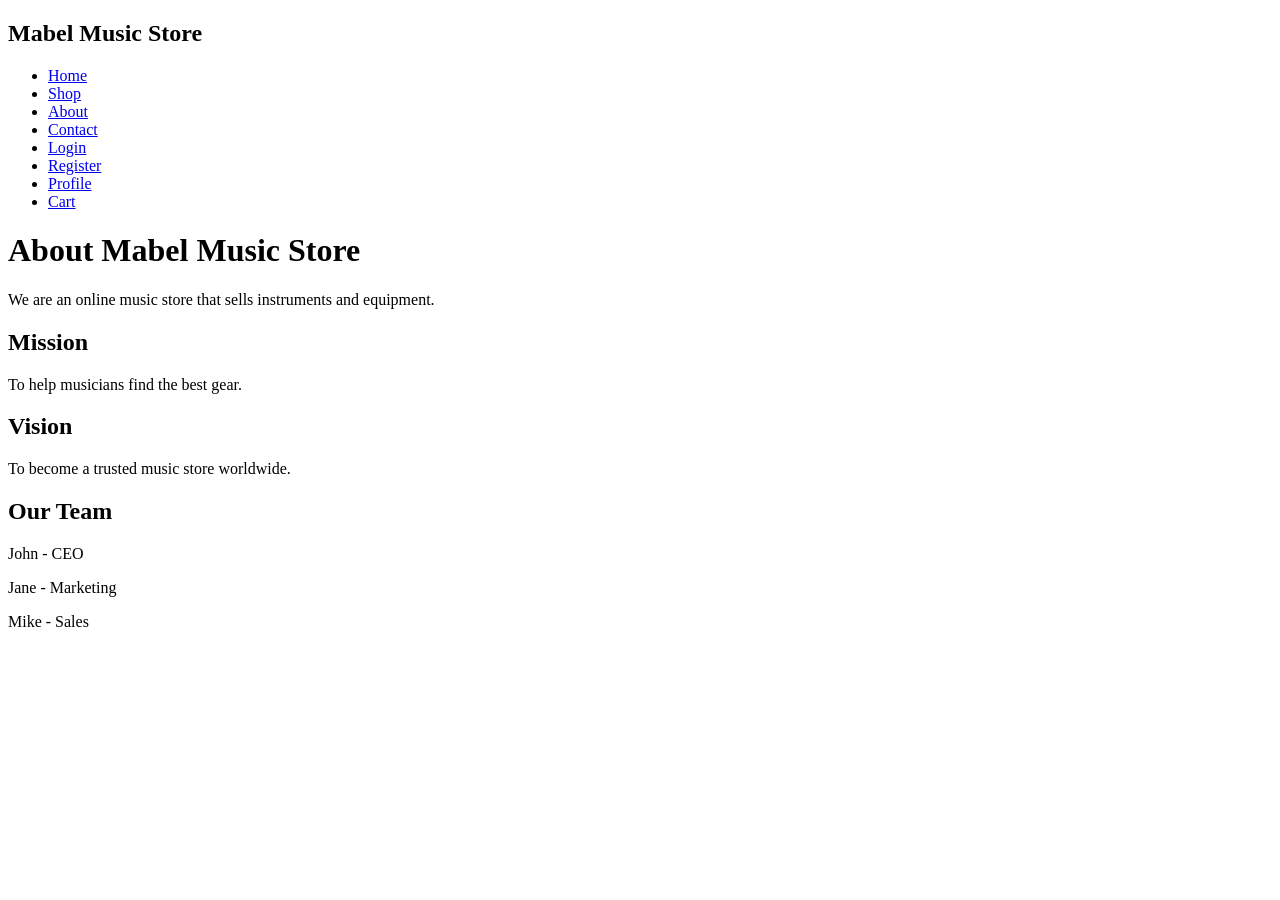
==== About.html @ 44cfdbed "god have mercy, all the html structure" ====
<!DOCTYPE html>
<html lang="en">
    <head>
        <meta charset="UTF-8">
        <title>
            Mabel Music Store - About us
        </title>
        <link rel="stylesheet" href="Styles.CSS">
        <link href="https://cdn.jsdelivr.net/npm/bootstrap@5.3.8/dist/css/bootstrap.min.css">
    </head>
    <header>
        <nav class="navbar">
            <h1>Mabel Music Store</h1>
            <ul class="menu">
                <li><a href="index.html">Home</a></li>
                <li><a href="products.html">Shop</a></li>
                <li><a href="about.html">About</a></li>
                <li><a href="contact.html">Contact</a></li>
                <li><a href="Login.html">Login</a></li>
                <li><a href="Register.html">Register</a></li>
                <li><a href="Profile.html">Profile</a></li>
                <li><a href="Cart.html">Cart</a></li>
            </ul>
        </nav>
    </header>
    <body> 
    <h1>About Mabel Music Store</h1>
    <p>
        We are an online music store that sells instruments and equipment.
    </p>
    <h2>Mission</h2>
    <p>
        To help musicians find the best gear.
    </p>
    <h2>Vision</h2>
    <p>
        To become a trusted music store worldwide.
    </p>
    <h2>Our Team</h2>
    <div>
        <p>John - CEO</p>
        <p>Jane - Marketing</p>
        <p>Mike - Sales</p>
    </div>
    </body>
</html>
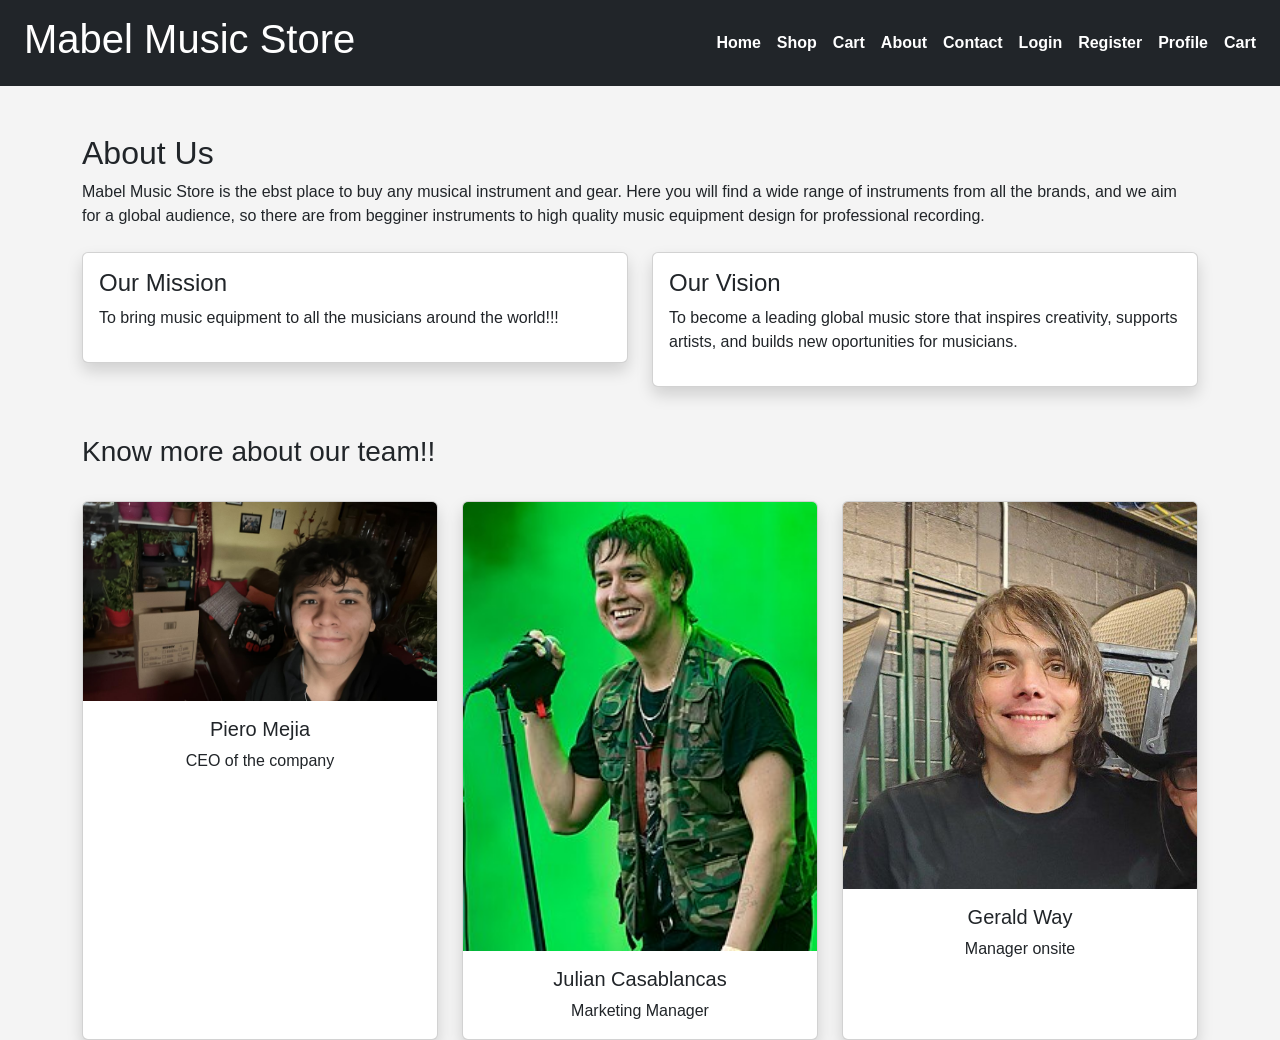
==== commit 1eb1419d: "JS and css integrated, but i must small display errors" ====
--- a/About.html
+++ b/About.html
@@ -1,46 +1,90 @@
 <!DOCTYPE html>
 <html lang="en">
-    <head>
-        <meta charset="UTF-8">
-        <title>
-            Mabel Music Store - About us
-        </title>
-        <link rel="stylesheet" href="Styles.CSS">
-        <link href="https://cdn.jsdelivr.net/npm/bootstrap@5.3.8/dist/css/bootstrap.min.css">
-    </head>
-    <header>
-        <nav class="navbar">
-            <h1>Mabel Music Store</h1>
-            <ul class="menu">
-                <li><a href="index.html">Home</a></li>
-                <li><a href="products.html">Shop</a></li>
-                <li><a href="about.html">About</a></li>
-                <li><a href="contact.html">Contact</a></li>
-                <li><a href="Login.html">Login</a></li>
-                <li><a href="Register.html">Register</a></li>
-                <li><a href="Profile.html">Profile</a></li>
-                <li><a href="Cart.html">Cart</a></li>
-            </ul>
-        </nav>
-    </header>
-    <body> 
-    <h1>About Mabel Music Store</h1>
+<head>
+    <meta charset="UTF-8">
+    <title>Mabel Music Store - About</title>
+    <link href="https://cdn.jsdelivr.net/npm/bootstrap@5.3.8/dist/css/bootstrap.min.css" rel="stylesheet">
+    <link rel="stylesheet" href="Styles.CSS">
+</head>
+<body>
+
+<header>
+   <nav class="navbar bg-dark px-4">
+        <h1 class="text-white">Mabel Music Store</h1>
+        <ul class="menu d-flex gap-3 list-unstyled m-0">
+            <li><a href="index.html">Home</a></li>
+            <li><a href="products.html">Shop</a></li>
+            <li><a href="Cart.html" >Cart</a></li>
+            <li><a href="about.html">About</a></li>
+            <li><a href="contact.html">Contact</a></li>
+            <li><a href="Login.html">Login</a></li>
+            <li><a href="Register.html">Register</a></li>
+            <li><a href="Profile.html">Profile</a></li>
+            <li><a href="Cart.html">Cart</a></li>
+        </ul>
+    </nav>
+</header>
+
+<div class="container mt-5">
+
+    <h2>About Us</h2>
     <p>
-        We are an online music store that sells instruments and equipment.
+        Mabel Music Store is the ebst place to buy any musical instrument and gear.
+        Here you will find a wide range of instruments from all the brands, and we aim for 
+        a global audience, so there are from begginer instruments to high quality music equipment
+        design for professional recording.
     </p>
-    <h2>Mission</h2>
-    <p>
-        To help musicians find the best gear.
-    </p>
-    <h2>Vision</h2>
-    <p>
-        To become a trusted music store worldwide.
-    </p>
-    <h2>Our Team</h2>
-    <div>
-        <p>John - CEO</p>
-        <p>Jane - Marketing</p>
-        <p>Mike - Sales</p>
+
+    <div class="row mt-4">
+        <div class="col-md-6">
+            <div class="card p-3 shadow">
+                <h4>Our Mission</h4>
+                <p>
+                    To bring music equipment to all the musicians around the world!!!
+                </p>
+            </div>
+        </div>
+        <div class="col-md-6">
+            <div class="card p-3 shadow">
+                <h4>Our Vision</h4>
+                <p>
+                    To become a leading global music store that inspires creativity,
+                    supports artists, and builds new oportunities for musicians.
+                </p>
+            </div>
+        </div>
     </div>
-    </body>
+
+    <h3 class="mt-5"> Know more about our team!!</h3>
+    <div class="row g-4 mt-2">
+        <div class="col-md-4">
+            <div class="card h-100 shadow text-center">
+                <img src="Piero.jpg" class="card-img-top">
+                <div class="card-body">
+                    <h5 class="card-title">Piero Mejia</h5>
+                    <p class="card-text">CEO of the company</p>
+                </div>
+            </div>
+        </div>
+        <div class="col-md-4">
+            <div class="card h-100 shadow text-center">
+                <img src="Julian_Casablancas_Berlin_2022.jpg" class="card-img-top">
+                <div class="card-body">
+                    <h5 class="card-title">Julian Casablancas</h5>
+                    <p class="card-text">Marketing Manager</p>
+                </div>
+            </div>
+        </div>
+        <div class="col-md-4">
+            <div class="card h-100 shadow text-center">
+                <img src="Gerard_way_2022.jpg" class="card-img-top">
+                <div class="card-body">
+                    <h5 class="card-title">Gerald Way</h5>
+                    <p class="card-text">Manager onsite</p>
+                </div>
+            </div>
+        </div>
+    </div>
+</div>
+</body>
 </html>
--- a/Styles.CSS
+++ b/Styles.CSS
@@ -0,0 +1,159 @@
+* {
+    margin: 0;
+    padding: 0;
+    box-sizing: border-box;
+    font-family: Arial, sans-serif;
+}
+body {
+    background-color: #f4f4f4;
+}
+
+.topbar {
+    background: black;
+    color: white;
+    display: flex;
+    justify-content:space-between;
+    padding: 8px 20px;
+    font-size: 14px;
+}
+.navbar {
+    display: flex;
+    justify-content: space-between;
+    align-items: center;
+    background: #121212;
+    padding: 15px 30px;
+}
+
+.navbar h1 {
+    color: white;
+}
+#logo {
+    background-color: rgb(255, 255, 255);
+    color: black;
+    padding: 5px 10px;
+    border-radius: 5px;
+}
+.menu {
+    list-style: none;
+    display: flex;
+    gap: 20px;
+}
+.menu li a {
+    text-decoration: none;
+    color: white;
+    font-weight: bold;
+}
+.menu li a:hover {
+    color: #e23543;
+}
+
+.hero {
+    text-align: center;
+    padding: 60px 20px;
+    background: linear-gradient(to right, #212121, #2a2a2a);
+    color: white;
+}
+
+.hero h2 {
+    font-size: 32px;
+}
+
+.hero p {
+    margin-top: 10px;
+}
+
+.hero button {
+    margin-top: 15px;
+    padding: 10px 20px;
+    background: #e63946;
+    border: none;
+    color: white;
+    border-radius: 5px;
+    cursor: pointer;
+}
+
+.hero button:hover {
+    background: #c01722;
+}
+.products {
+    padding: 40px;
+    background: white;
+}
+.products h2 {
+    text-align: center;
+    margin-bottom: 30px;
+}
+.Product-container {
+    display: grid;
+    grid-template-columns: repeat(auto-fit, minmax(250px, 1fr));
+    gap: 20px;
+}
+.product {
+    background: white;
+    padding: 60px 80px;
+    border-radius: 12px;
+    box-shadow: 0 4px 12px rgba(0,0,0,0.08);
+    text-align: center;
+    transition: all 0.3s ease;
+}
+.product:hover {
+    transform: translateY(-8px);
+    box-shadow: 0 12px 25px rgba(0,0,0,0.2);
+}
+.product img {
+    width: 100%;
+    border-radius: 10px;
+    margin-bottom: 10px;
+}
+.product a {
+    display: inline-block;
+    margin-top: 10px;
+    color: red;
+    text-decoration: none;
+    font-weight: bold;
+}
+.categories_bar {
+    display: flex;
+    justify-content: center;
+    gap: 20px;
+    padding: 20px;
+    background: white;
+    margin-top: 40px;
+}
+.categories_bar a {
+    text-decoration: none;
+    color: black;
+    font-weight: bold;
+}
+.categories_bar a:hover {
+    color: red;
+}
+.filter {
+    text-align: center;
+    padding: 20px;
+}
+.filter button {
+    margin: 5px;
+    padding: 8px 15px;
+    border: none;
+    background: red;
+    color: white;
+    border-radius: 5px;
+    cursor: pointer;
+}
+.filter button:hover {
+    background: red;
+}
+a {
+    transition: 0.2s;
+}
+a:hover {
+    opacity: 0.7;
+}
+footer {
+    background: black;
+    color: white;
+    text-align: center;
+    padding: 30px;
+    margin-top: 40px;
+}
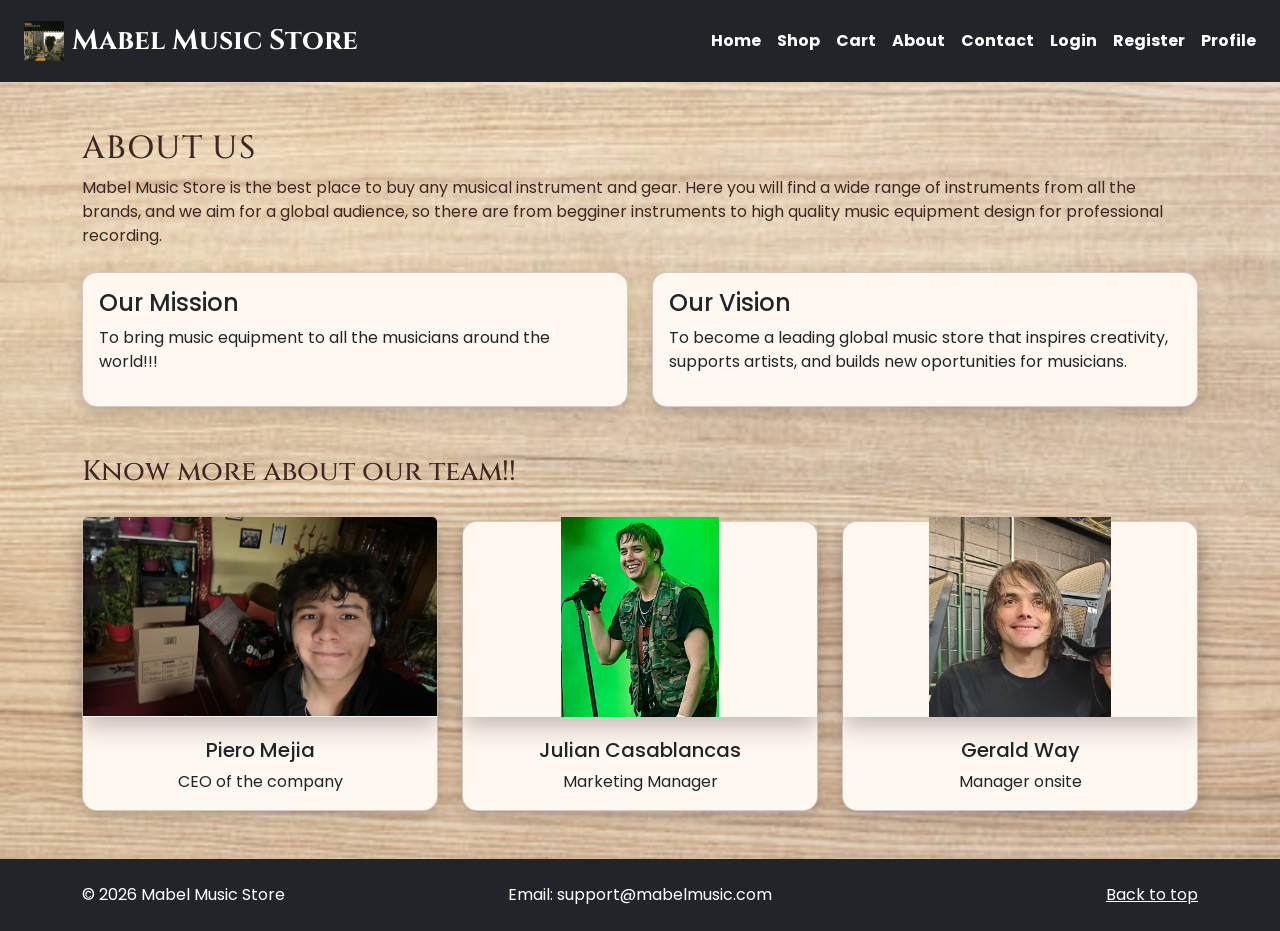
==== commit 0917019a: "better display with a boostrap example for the index, typography, better colors" ====
--- a/About.html
+++ b/About.html
@@ -3,6 +3,7 @@
 <head>
     <meta charset="UTF-8">
     <title>Mabel Music Store - About</title>
+    <link href="https://fonts.googleapis.com/css2?family=Cinzel:wght@600&family=Poppins:wght@300;400&display=swap" rel="stylesheet">
     <link href="https://cdn.jsdelivr.net/npm/bootstrap@5.3.8/dist/css/bootstrap.min.css" rel="stylesheet">
     <link rel="stylesheet" href="Styles.CSS">
 </head>
@@ -10,7 +11,8 @@
 
 <header>
    <nav class="navbar bg-dark px-4">
-        <h1 class="text-white">Mabel Music Store</h1>
+        <a class="navbar-brand d-flex align-items-center logo-text" href="index.html">
+        <img src="Logo.jpg" alt="Logo" class="logo-img me-2"> Mabel Music Store</a>
         <ul class="menu d-flex gap-3 list-unstyled m-0">
             <li><a href="index.html">Home</a></li>
             <li><a href="products.html">Shop</a></li>
@@ -20,7 +22,6 @@
             <li><a href="Login.html">Login</a></li>
             <li><a href="Register.html">Register</a></li>
             <li><a href="Profile.html">Profile</a></li>
-            <li><a href="Cart.html">Cart</a></li>
         </ul>
     </nav>
 </header>
@@ -29,7 +30,7 @@
 
     <h2>About Us</h2>
     <p>
-        Mabel Music Store is the ebst place to buy any musical instrument and gear.
+        Mabel Music Store is the best place to buy any musical instrument and gear.
         Here you will find a wide range of instruments from all the brands, and we aim for 
         a global audience, so there are from begginer instruments to high quality music equipment
         design for professional recording.
@@ -86,5 +87,20 @@
         </div>
     </div>
 </div>
+<footer class="bg-dark text-white mt-5 py-4">
+  <div class="container">
+    <div class="row align-items-center">
+      <div class="col-md-4 text-start">
+        <p class="mb-0">© 2026 Mabel Music Store</p>
+      </div>
+      <div class="col-md-4 text-center">
+        <p class="mb-0">Email: support@mabelmusic.com</p>
+      </div>
+      <div class="col-md-4 text-end">
+        <a href="#" class="text-white">Back to top</a>
+      </div>
+    </div>
+  </div>
+</footer>
 </body>
 </html>
--- a/Styles.CSS
+++ b/Styles.CSS
@@ -2,15 +2,23 @@
     margin: 0;
     padding: 0;
     box-sizing: border-box;
-    font-family: Arial, sans-serif;
+    font-family: 'Poppins', sans-serif;
 }
 body {
-    background-color: #f4f4f4;
-}
-
+    font-family: 'Poppins', sans-serif;
+    background-color: #F5E0C3;
+    background-size: cover;
+    background-position: center;
+    background-attachment: fixed;
+    color: #3E2723;
+    background-image: url("Wood.jpg");
+}
+h1, h2, h3, .navbar-brand {
+  font-family: 'Cinzel', serif;
+}
 .topbar {
-    background: black;
-    color: white;
+    background: #3E2723;
+    color: #F5E0C3;
     display: flex;
     justify-content:space-between;
     padding: 8px 20px;
@@ -20,12 +28,12 @@
     display: flex;
     justify-content: space-between;
     align-items: center;
-    background: #121212;
+    background: #3E2723;
     padding: 15px 30px;
 }
 
 .navbar h1 {
-    color: white;
+    background: #3E2723;
 }
 #logo {
     background-color: rgb(255, 255, 255);
@@ -44,7 +52,7 @@
     font-weight: bold;
 }
 .menu li a:hover {
-    color: #e23543;
+    color: #D4A373;
 }
 
 .hero {
@@ -53,7 +61,10 @@
     background: linear-gradient(to right, #212121, #2a2a2a);
     color: white;
 }
-
+h2 {
+  letter-spacing: 1px;
+  text-transform: uppercase;
+}
 .hero h2 {
     font-size: 32px;
 }
@@ -77,7 +88,7 @@
 }
 .products {
     padding: 40px;
-    background: white;
+    background: #F5E0C3;
 }
 .products h2 {
     text-align: center;
@@ -89,7 +100,7 @@
     gap: 20px;
 }
 .product {
-    background: white;
+    background: #fff8f0;
     padding: 60px 80px;
     border-radius: 12px;
     box-shadow: 0 4px 12px rgba(0,0,0,0.08);
@@ -117,7 +128,7 @@
     justify-content: center;
     gap: 20px;
     padding: 20px;
-    background: white;
+    background: #F5E0C3;
     margin-top: 40px;
 }
 .categories_bar a {
@@ -136,13 +147,14 @@
     margin: 5px;
     padding: 8px 15px;
     border: none;
-    background: red;
-    color: white;
+   background: #D4A373;
+    color: #3E2723;
     border-radius: 5px;
     cursor: pointer;
 }
 .filter button:hover {
-    background: red;
+    background: #6D4C41;
+    color: white;
 }
 a {
     transition: 0.2s;
@@ -151,9 +163,61 @@
     opacity: 0.7;
 }
 footer {
-    background: black;
-    color: white;
+   background: #3E2723;
+    color: #F5E0C3;
     text-align: center;
     padding: 30px;
     margin-top: 40px;
-}+}
+.carousel-item {
+    height: 90vh;
+}
+
+.carousel-item img {
+    height: 100%;
+    object-fit: cover;
+}
+.carousel-item::before {
+    content: "";
+    position: absolute;
+    inset: 0;
+    background: rgba(0,0,0,0.4);
+}
+.card {
+  height: 100%;
+  border-radius: 15px;
+  background-color: #fff8f0;
+  transition: 0.3s
+}
+.card-img-top {
+  height: 200px;
+  object-fit: contain;
+  transform: translateY(-5px);
+  box-shadow: 0 10px 25px rgba(62, 39, 35, 0.3)
+}
+.btn-primary, .btn-secondary {
+  background-color: #6D4C41;
+  border: none;
+  border-radius: 20px;
+}
+.btn-primary:hover, .btn-secondary:hover {
+  background-color: #3E2723;
+}
+.dark-mode {
+  background-color: #121212;
+  color: white;
+}
+.dark-mode .card {
+  background-color: #1e1e1e;
+  color: white;
+}
+.logo-img {
+  height: 40px;
+  width: auto;
+}
+.logo-text {
+  font-size: 28px;
+  font-family: 'Cinzel', serif;
+  font-weight: bold;
+  color: white;
+}
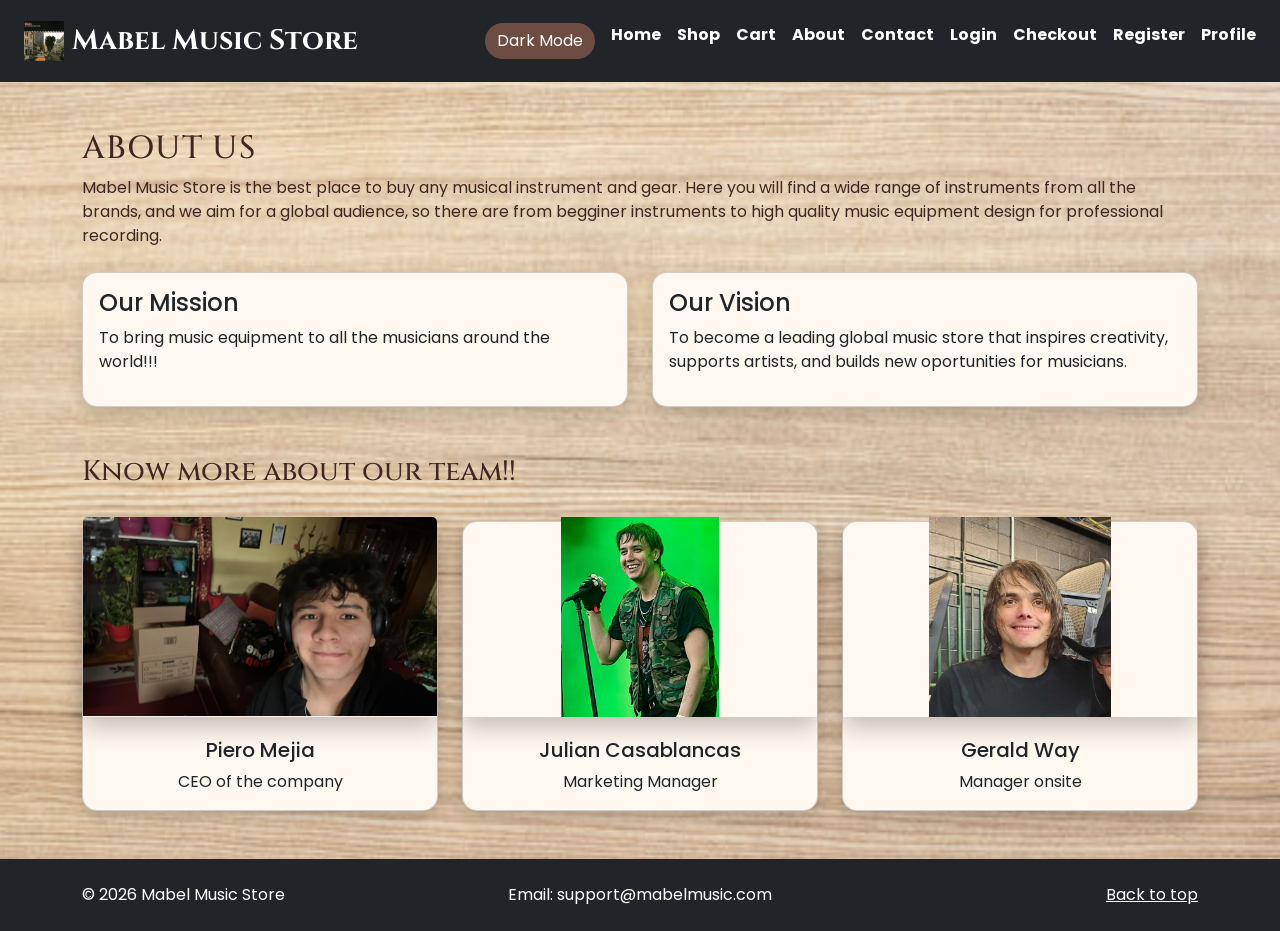
==== commit b2d0afc7: "Orginized the code and the Jv, but CSS is in a sigle file" ====
--- a/About.html
+++ b/About.html
@@ -12,14 +12,18 @@
 <header>
    <nav class="navbar bg-dark px-4">
         <a class="navbar-brand d-flex align-items-center logo-text" href="index.html">
-        <img src="Logo.jpg" alt="Logo" class="logo-img me-2"> Mabel Music Store</a>
+        <img src="images/Logo.jpg" alt="Logo" class="logo-img me-2"> Mabel Music Store</a>
         <ul class="menu d-flex gap-3 list-unstyled m-0">
+            <button onclick="Darkmode()" class="btn btn-secondary">
+            Dark Mode
+            </button>
             <li><a href="index.html">Home</a></li>
             <li><a href="products.html">Shop</a></li>
             <li><a href="Cart.html" >Cart</a></li>
             <li><a href="about.html">About</a></li>
             <li><a href="contact.html">Contact</a></li>
             <li><a href="Login.html">Login</a></li>
+            <li><a href="Checkout.html">Checkout</a></li>
             <li><a href="Register.html">Register</a></li>
             <li><a href="Profile.html">Profile</a></li>
         </ul>
@@ -60,7 +64,7 @@
     <div class="row g-4 mt-2">
         <div class="col-md-4">
             <div class="card h-100 shadow text-center">
-                <img src="Piero.jpg" class="card-img-top">
+                <img src="images/Piero.jpg" class="card-img-top">
                 <div class="card-body">
                     <h5 class="card-title">Piero Mejia</h5>
                     <p class="card-text">CEO of the company</p>
@@ -69,7 +73,7 @@
         </div>
         <div class="col-md-4">
             <div class="card h-100 shadow text-center">
-                <img src="Julian_Casablancas_Berlin_2022.jpg" class="card-img-top">
+                <img src="images/Julian_Casablancas_Berlin_2022.jpg" class="card-img-top">
                 <div class="card-body">
                     <h5 class="card-title">Julian Casablancas</h5>
                     <p class="card-text">Marketing Manager</p>
@@ -78,7 +82,7 @@
         </div>
         <div class="col-md-4">
             <div class="card h-100 shadow text-center">
-                <img src="Gerard_way_2022.jpg" class="card-img-top">
+                <img src="images/Gerard_way_2022.jpg" class="card-img-top">
                 <div class="card-body">
                     <h5 class="card-title">Gerald Way</h5>
                     <p class="card-text">Manager onsite</p>
@@ -87,6 +91,7 @@
         </div>
     </div>
 </div>
+<script src="Js/about.js"></script>
 <footer class="bg-dark text-white mt-5 py-4">
   <div class="container">
     <div class="row align-items-center">
--- a/Styles.CSS
+++ b/Styles.CSS
@@ -11,7 +11,7 @@
     background-position: center;
     background-attachment: fixed;
     color: #3E2723;
-    background-image: url("Wood.jpg");
+    background-image: url("images/Wood.jpg");
 }
 h1, h2, h3, .navbar-brand {
   font-family: 'Cinzel', serif;
@@ -206,6 +206,7 @@
 .dark-mode {
   background-color: #121212;
   color: white;
+  background-image: none;
 }
 .dark-mode .card {
   background-color: #1e1e1e;
